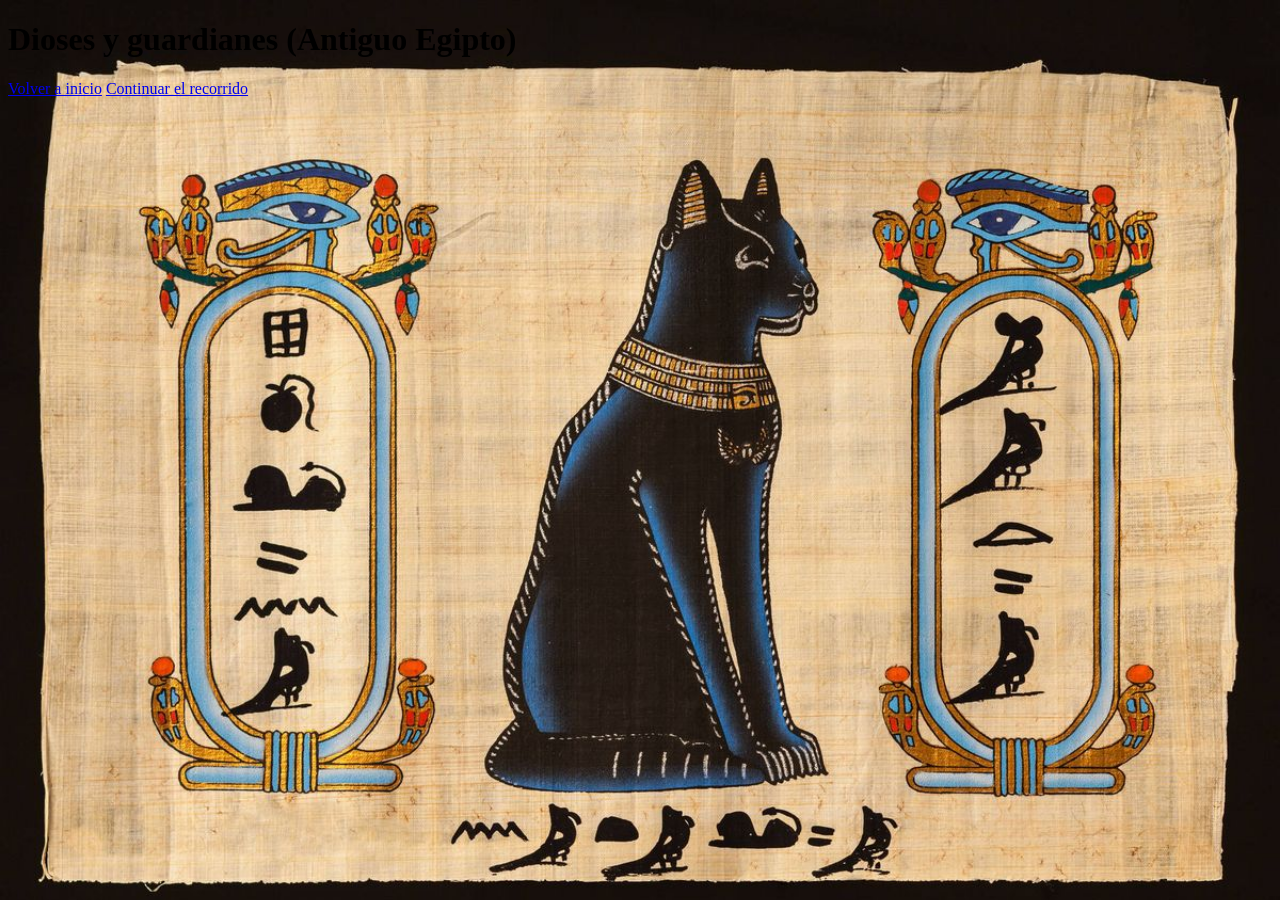
==== escena1.html @ d949973e "estructura escenas" ====
<!DOCTYPE html>
<html lang="en">
<head
    <meta charset="UTF-8">
    <meta name="viewport" content="width=device-width, initial-scale=1.0">
    <title> Archivo felino </title>
    <link rel="stylesheet" href="styles/style.css">
    <script src="script.js" defer></script>
</head> 
<body id="escena1"> 
    <h1>Dioses y guardianes (Antiguo Egipto)</h1>

    
    <a href="index.html">Volver a inicio</a>
    <a href="escena2.html">Continuar el recorrido</a>
</body>
</html>
---- styles/style.css ----
img {
    width: 25vw;  
}

#home {

    background-image: url("/assets/collage.webp");


}


#escena1 {

    background-image: url("/assets/egipto.jpg");
    background-size: cover; 

}

#escena2 {

    background-image: url("/assets/edadmedia.avif");
    background-size: cover;

}


#escena3 {

    background-image: url("/assets/ilustracion.jpg");
    background-size: cover;

}

#escena4 {

    background-image: url("/assets/nyan.gif");
    background-size: cover;

}


#escena5 {

    background-image: url("/assets/futuro.webp");
    background-size: cover;

}
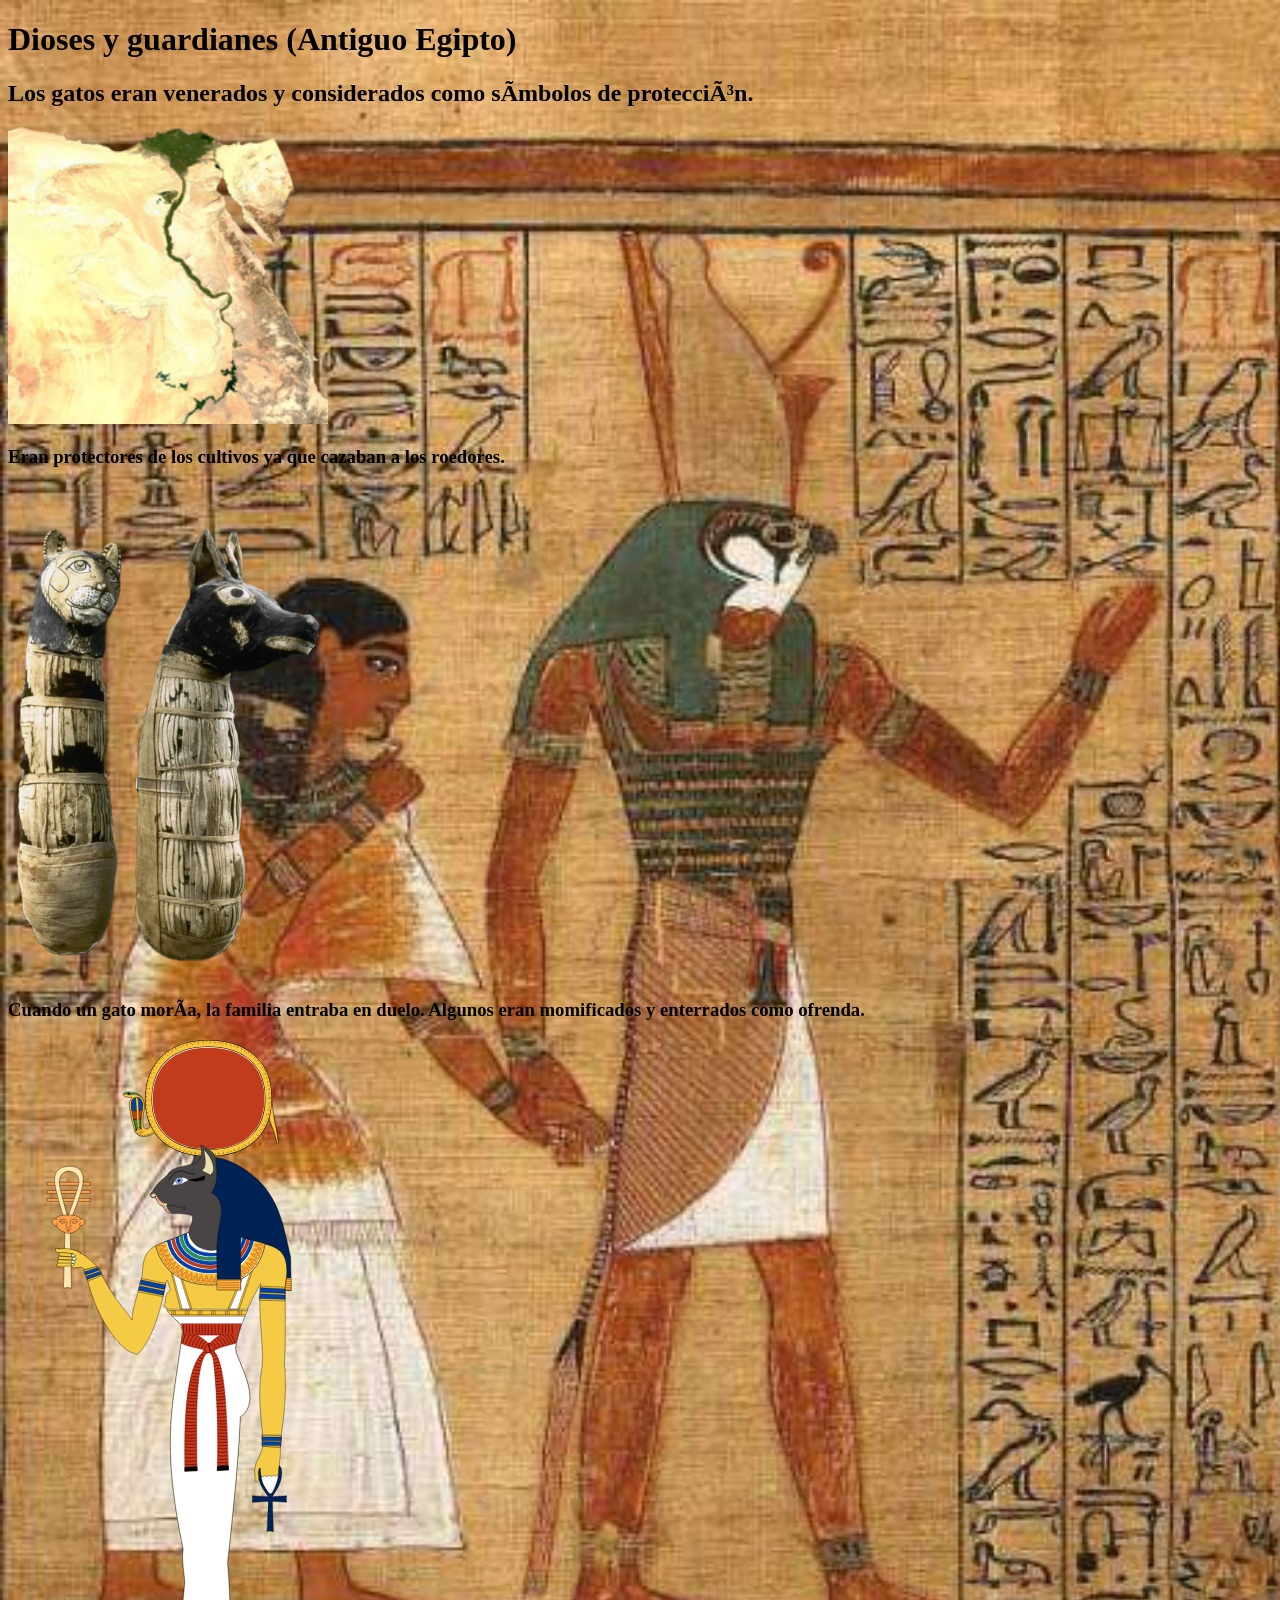
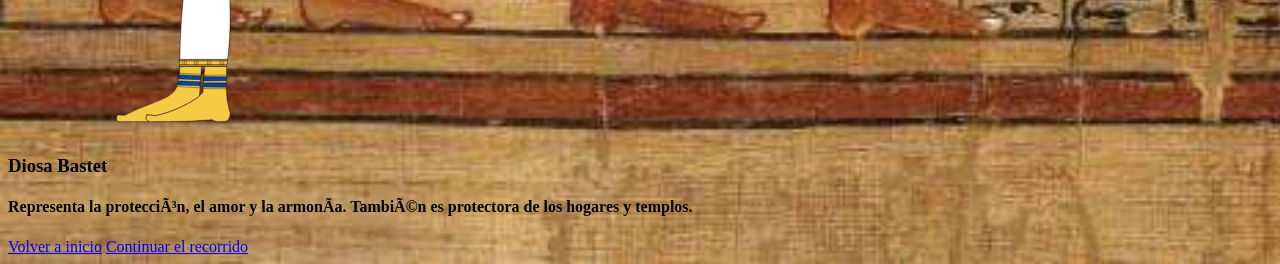
==== commit b69e8b80: "textos" ====
--- a/escena1.html
+++ b/escena1.html
@@ -9,7 +9,16 @@
 </head> 
 <body id="escena1"> 
     <h1>Dioses y guardianes (Antiguo Egipto)</h1>
-
+    <h2>Los gatos eran venerados y considerados como símbolos de protección. </h2>
+    <img src="assets/cultivos2.png">
+    <h3>Eran protectores de los cultivos ya que cazaban a los roedores. </h3>
+    <img src="assets/momia.webp">
+    <h3>Cuando un gato moría, la familia entraba en duelo. Algunos eran momificados y enterrados como ofrenda.</h3>
+     <img src="assets/bastet.svg">
+    <h3> Diosa Bastet </h3>
+    <h4>Representa la protección, el amor y la armonía. También es protectora de los hogares y templos. </h3>
+   
+    
     
     <a href="index.html">Volver a inicio</a>
     <a href="escena2.html">Continuar el recorrido</a>
--- a/styles/style.css
+++ b/styles/style.css
@@ -12,14 +12,14 @@
 
 #escena1 {
 
-    background-image: url("/assets/egipto.jpg");
+    background-image: url("/assets/egipto3.jpg");
     background-size: cover; 
 
 }
 
 #escena2 {
 
-    background-image: url("/assets/edadmedia.avif");
+    background-image: url("/assets/edadmedia2.jpg");
     background-size: cover;
 
 }
@@ -27,7 +27,7 @@
 
 #escena3 {
 
-    background-image: url("/assets/ilustracion.jpg");
+    background-image: url("/assets/ilustracion2.jpg");
     background-size: cover;
 
 }
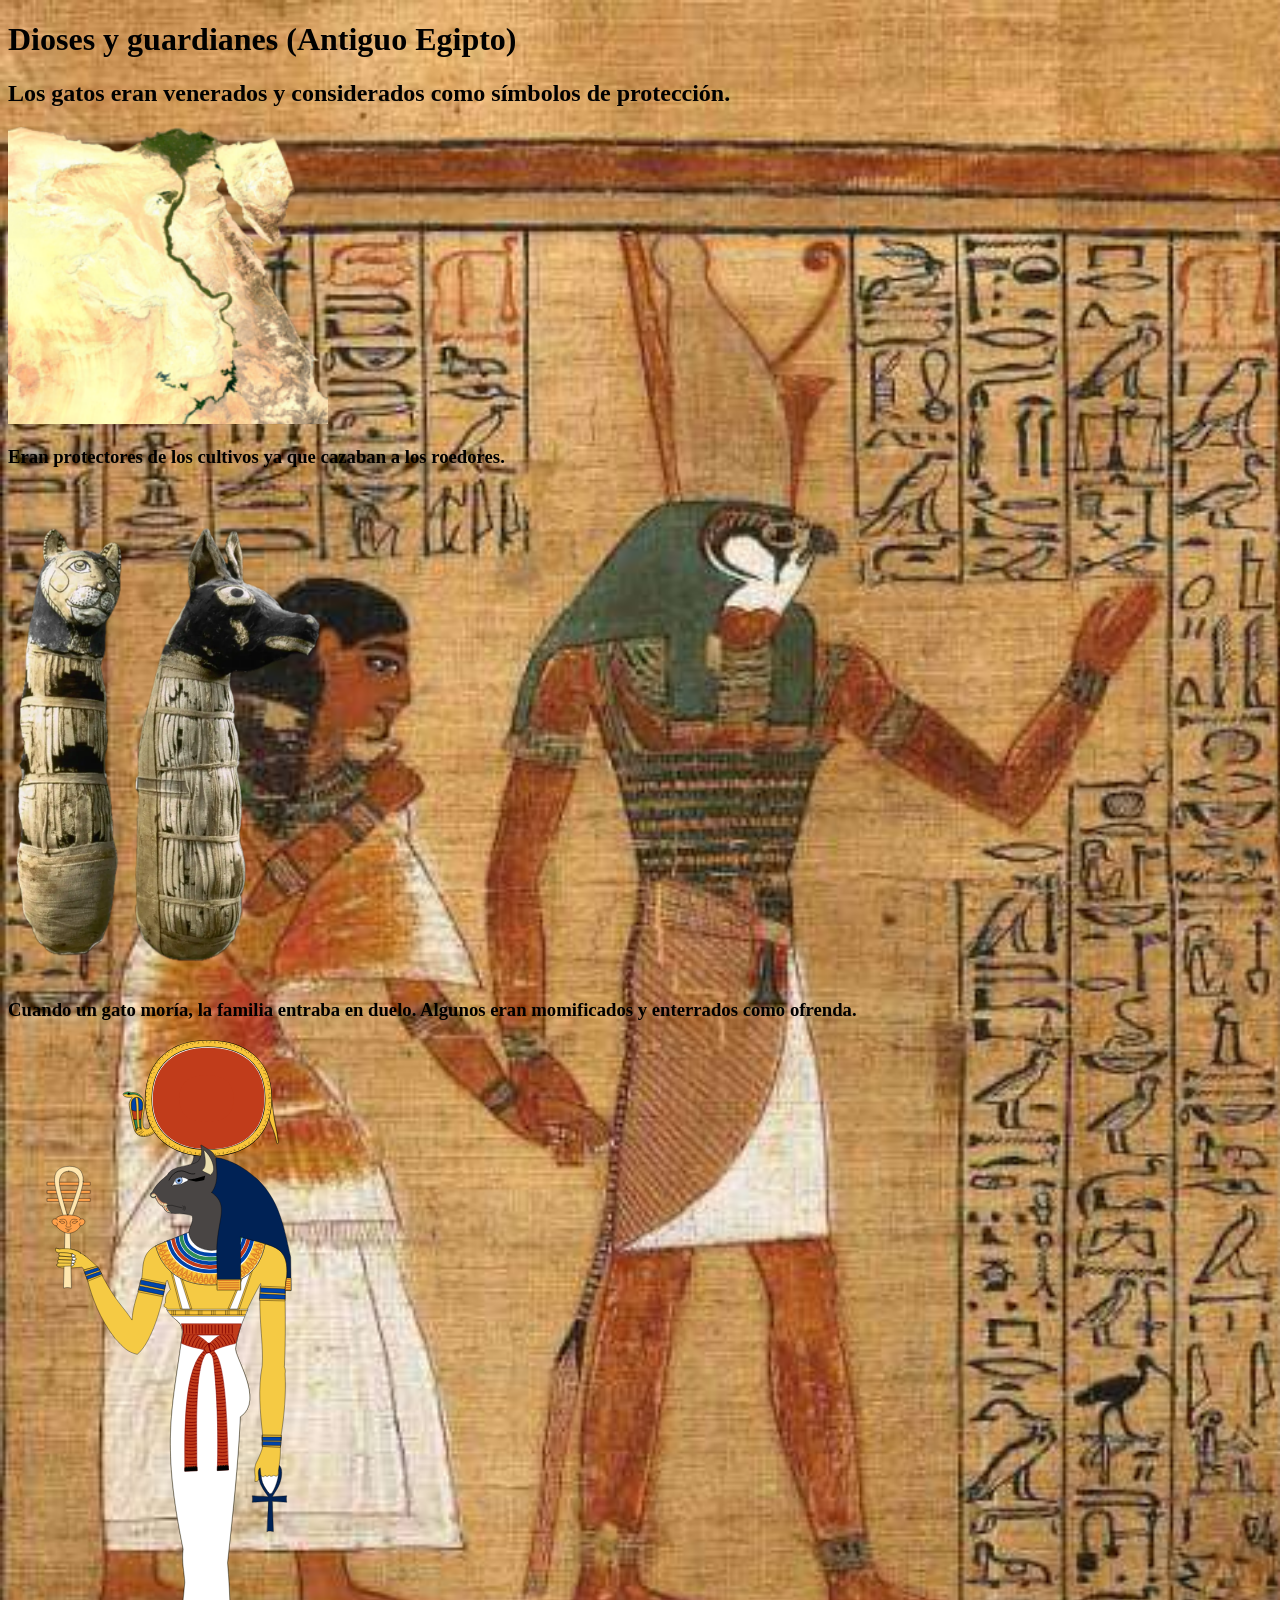
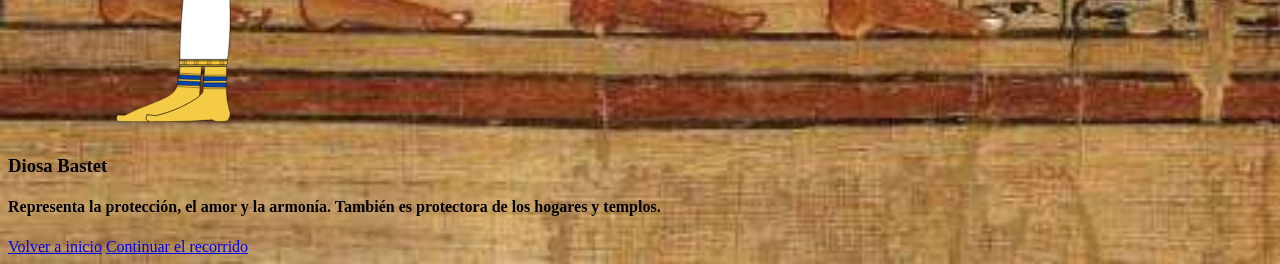
==== commit dd6beba8: "correccion head" ====
--- a/escena1.html
+++ b/escena1.html
@@ -1,10 +1,10 @@
 <!DOCTYPE html>
 <html lang="en">
-<head
+<head>
     <meta charset="UTF-8">
     <meta name="viewport" content="width=device-width, initial-scale=1.0">
     <title> Archivo felino </title>
-    <link rel="stylesheet" href="styles/style.css">
+    <link rel="stylesheet" href="style.css">
     <script src="script.js" defer></script>
 </head> 
 <body id="escena1"> 
--- a/style.css
+++ b/style.css
@@ -0,0 +1,48 @@
+img {
+    width: 25vw;  
+}
+
+#home {
+
+    background-image: url("/assets/collage.webp");
+
+
+}
+
+
+#escena1 {
+
+    background-image: url("/assets/egipto3.jpg");
+    background-size: cover; 
+
+}
+
+#escena2 {
+
+    background-image: url("/assets/edadmedia2.jpg");
+    background-size: cover;
+
+}
+
+
+#escena3 {
+
+    background-image: url("/assets/ilustracion2.jpg");
+    background-size: cover;
+
+}
+
+#escena4 {
+
+    background-image: url("/assets/nyan.gif");
+    background-size: cover;
+
+}
+
+
+#escena5 {
+
+    background-image: url("/assets/futuro.webp");
+    background-size: cover;
+
+}
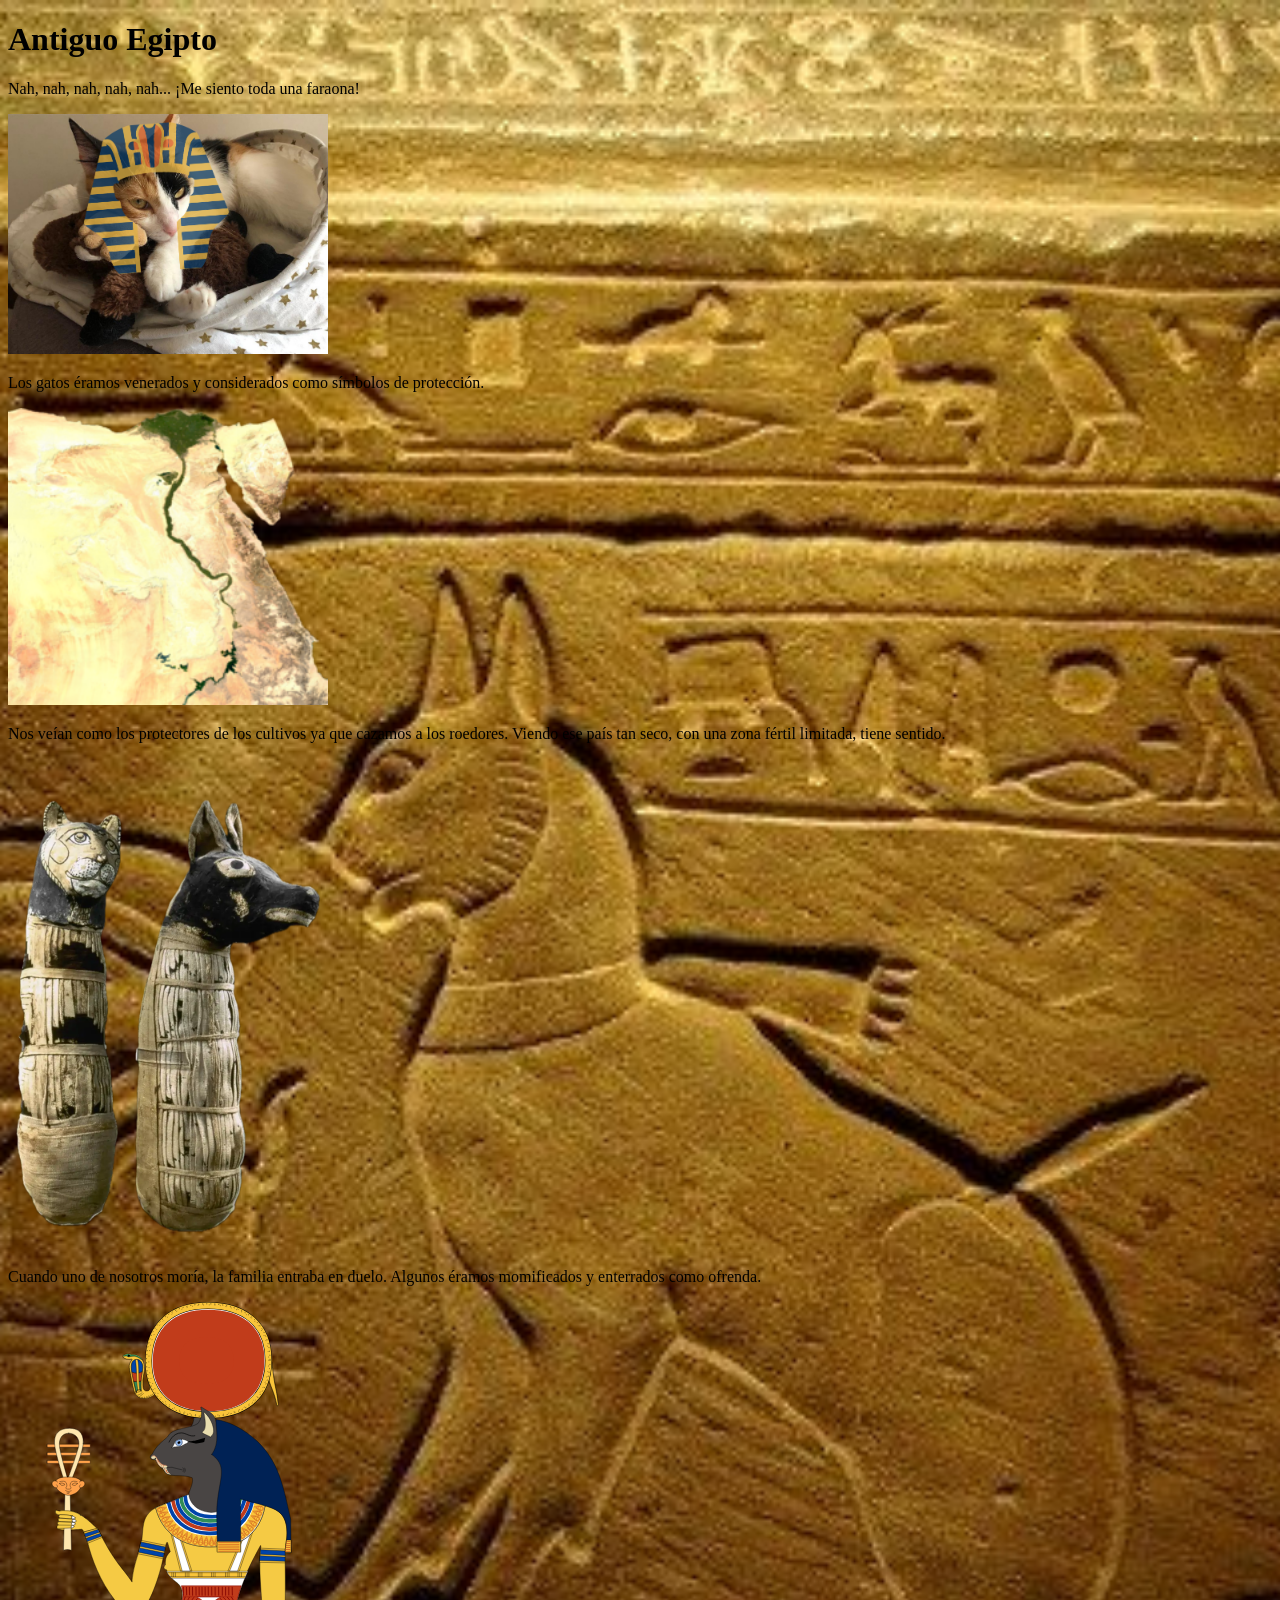
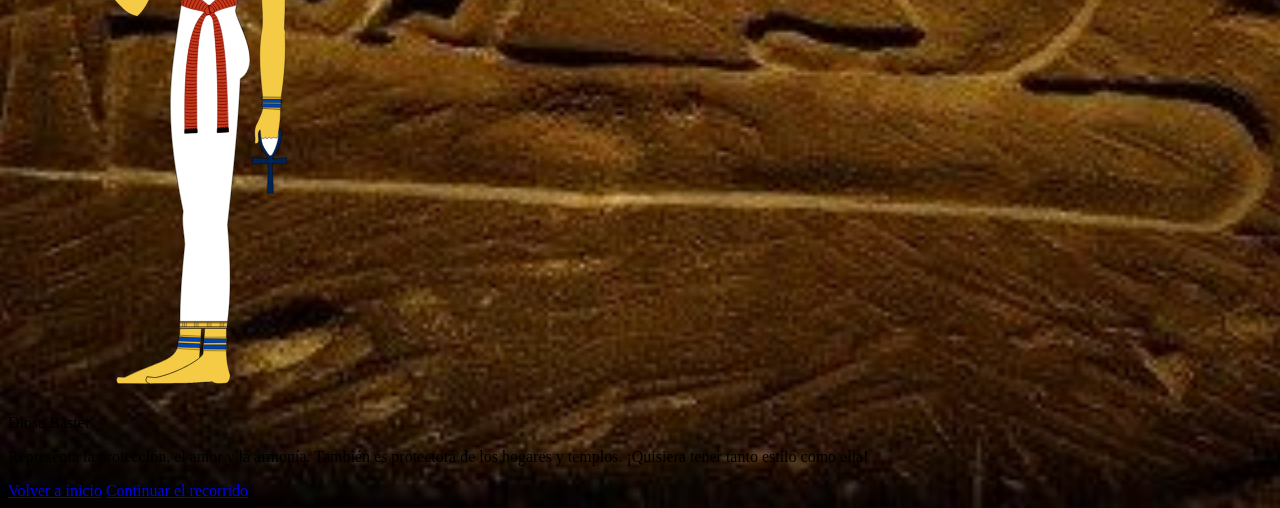
==== commit f4e2ab9c: "replanteamiento narrativo" ====
--- a/escena1.html
+++ b/escena1.html
@@ -3,20 +3,23 @@
 <head>
     <meta charset="UTF-8">
     <meta name="viewport" content="width=device-width, initial-scale=1.0">
-    <title> Archivo felino </title>
+    <title> Pilatunas milenarias </title>
     <link rel="stylesheet" href="style.css">
     <script src="script.js" defer></script>
 </head> 
 <body id="escena1"> 
-    <h1>Dioses y guardianes (Antiguo Egipto)</h1>
-    <h2>Los gatos eran venerados y considerados como símbolos de protección. </h2>
+    
+    <h1>Antiguo Egipto</h1>
+    <p>Nah, nah, nah, nah, nah... ¡Me siento toda una faraona!</p>
+    <img src="/assets/amelie2.png">
+    <p>Los gatos éramos venerados y considerados como símbolos de protección. </p>
     <img src="assets/cultivos2.png">
-    <h3>Eran protectores de los cultivos ya que cazaban a los roedores. </h3>
+    <p>Nos veían como los protectores de los cultivos ya que cazamos a los roedores. Viendo ese país tan seco, con una zona fértil limitada, tiene sentido. </p>
     <img src="assets/momia.webp">
-    <h3>Cuando un gato moría, la familia entraba en duelo. Algunos eran momificados y enterrados como ofrenda.</h3>
+    <p>Cuando uno de nosotros moría, la familia entraba en duelo. Algunos éramos momificados y enterrados como ofrenda.</p>
      <img src="assets/bastet.svg">
-    <h3> Diosa Bastet </h3>
-    <h4>Representa la protección, el amor y la armonía. También es protectora de los hogares y templos. </h3>
+    <p> Diosa Bastet </p>
+    <p>Representa la protección, el amor y la armonía. También es protectora de los hogares y templos. ¡Quisiera tener tanto estilo como ella! </p>
    
     
     
--- a/style.css
+++ b/style.css
@@ -4,45 +4,61 @@
 
 #home {
 
-    background-image: url("/assets/collage.webp");
+    background-image: url("assets/evolucion.jpg");
+    background-size: cover;
+  background-position: center;
+  background-repeat: no-repeat;
 
 
 }
 
 
-#escena1 {
 
-    background-image: url("/assets/egipto3.jpg");
-    background-size: cover; 
 
+    #escena1 {
+  background-image: url("assets/egiptogato.jpg");
+  background-size: cover;
+  background-position: center;
+  background-repeat: no-repeat;
+  
 }
+
+
 
 #escena2 {
 
-    background-image: url("/assets/edadmedia2.jpg");
+    background-image: url("assets/demoncat.jpg");
     background-size: cover;
+  background-position: center;
+  background-repeat: no-repeat;
 
 }
 
 
 #escena3 {
 
-    background-image: url("/assets/ilustracion2.jpg");
-    background-size: cover;
+    background-image: url("assets/gatoilus.jpg");
+   background-size: cover;
+  background-position: center;
+  background-repeat: no-repeat;
 
 }
 
 #escena4 {
 
-    background-image: url("/assets/nyan.gif");
+    background-image: url("assets/gatosilly.jpg");
     background-size: cover;
+  background-position: center;
+  background-repeat: no-repeat;
 
 }
 
 
 #escena5 {
 
-    background-image: url("/assets/futuro.webp");
+    background-image: url("assets/gatocalipsis.jpg");
     background-size: cover;
+  background-position: center;
+  background-repeat: no-repeat;
 
 }
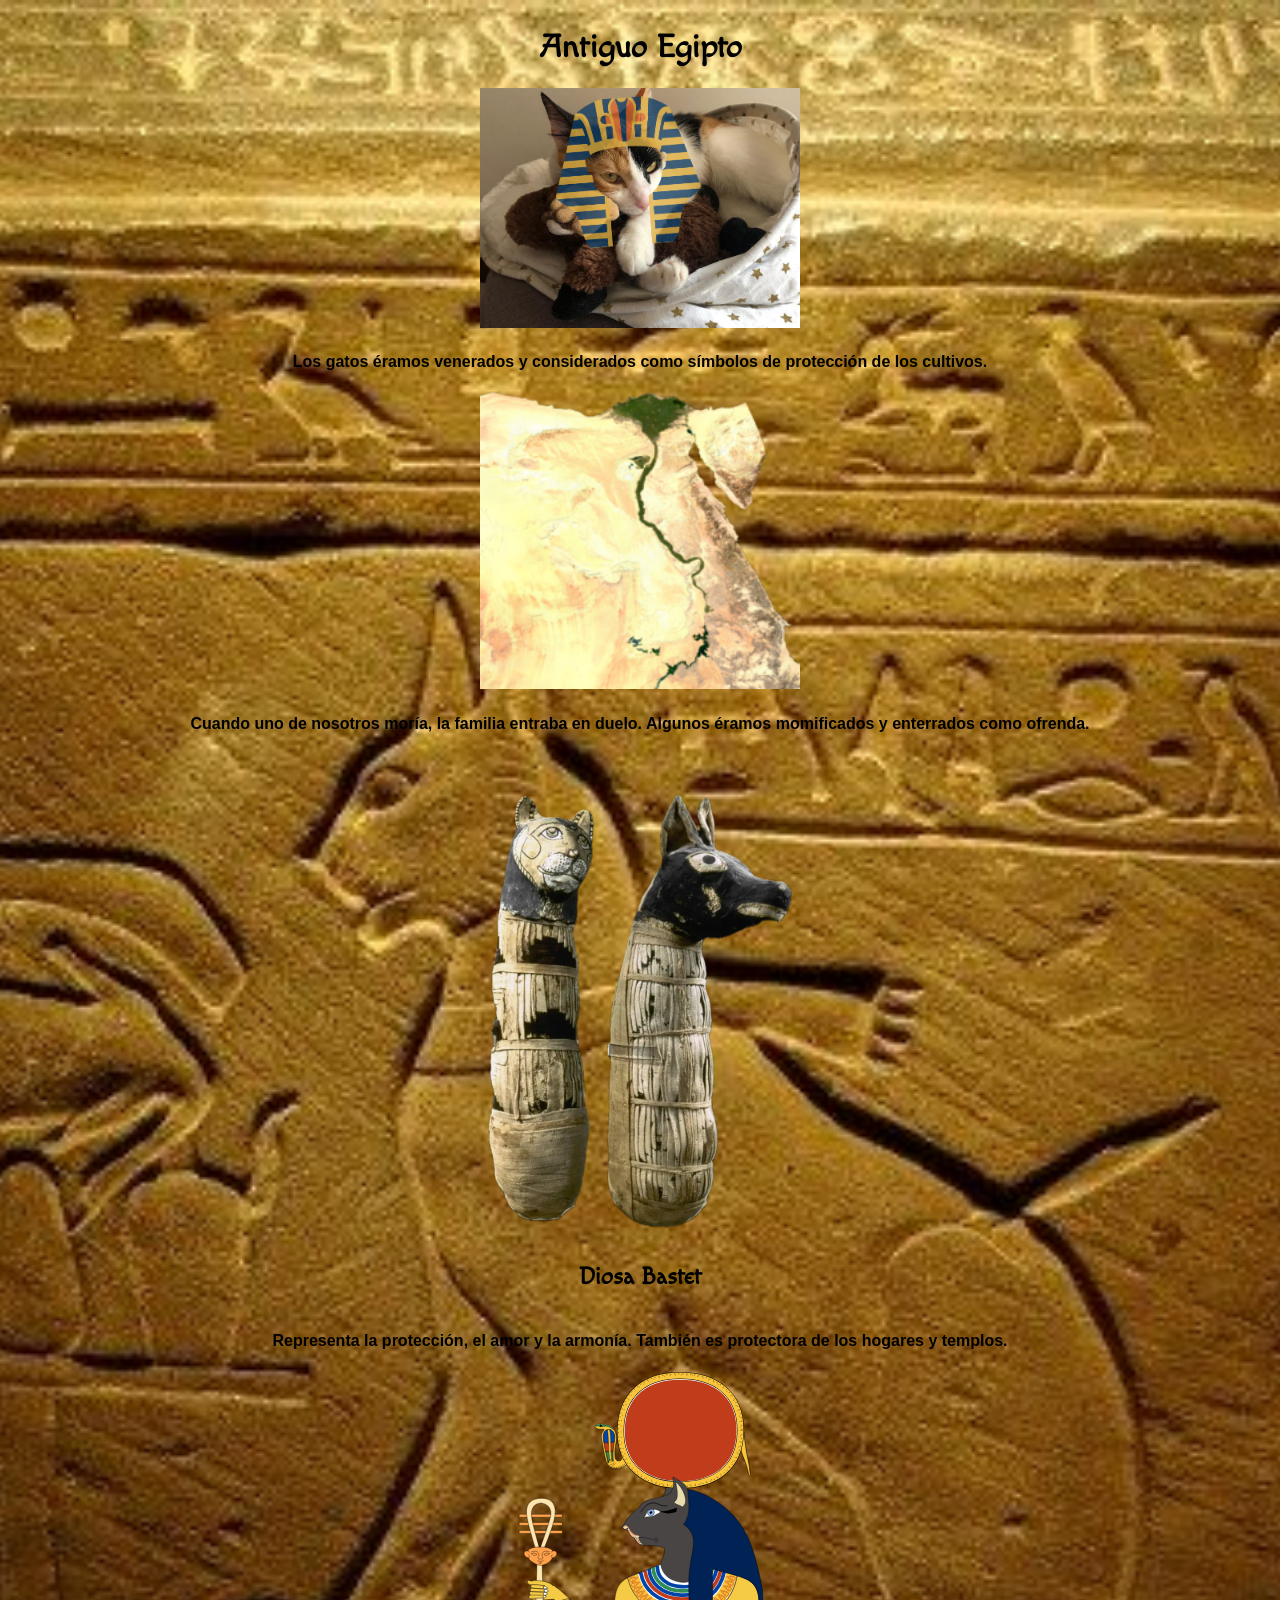
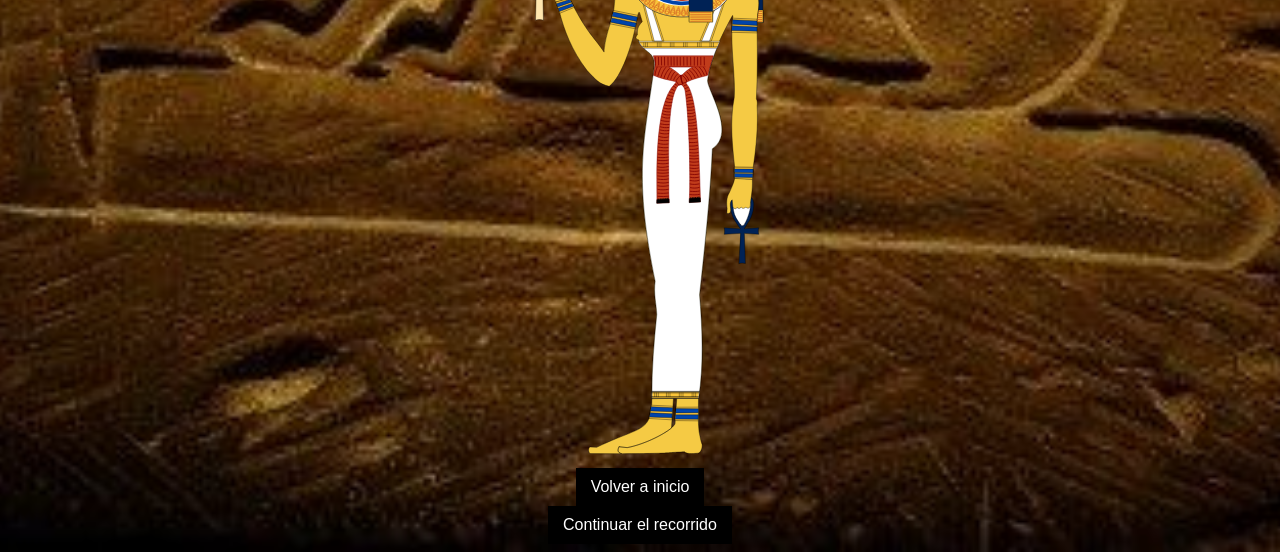
==== commit d1b82608: "gran parte del estilo" ====
--- a/escena1.html
+++ b/escena1.html
@@ -6,24 +6,26 @@
     <title> Pilatunas milenarias </title>
     <link rel="stylesheet" href="style.css">
     <script src="script.js" defer></script>
+    <link rel="preconnect" href="https://fonts.googleapis.com">
+<link rel="preconnect" href="https://fonts.gstatic.com" crossorigin>
+<link href="https://fonts.googleapis.com/css2?family=Macondo&family=Poppins:ital,wght@0,100;0,200;0,300;0,400;0,500;0,600;0,700;0,800;0,900;1,100;1,200;1,300;1,400;1,500;1,600;1,700;1,800;1,900&display=swap" rel="stylesheet">
 </head> 
 <body id="escena1"> 
-    
-    <h1>Antiguo Egipto</h1>
-    <p>Nah, nah, nah, nah, nah... ¡Me siento toda una faraona!</p>
-    <img src="/assets/amelie2.png">
-    <p>Los gatos éramos venerados y considerados como símbolos de protección. </p>
-    <img src="assets/cultivos2.png">
-    <p>Nos veían como los protectores de los cultivos ya que cazamos a los roedores. Viendo ese país tan seco, con una zona fértil limitada, tiene sentido. </p>
+    <audio id="bg-audio" autoplay loop> <source src="assets/escena1.mp3" type="audio/mpeg"></audio>
+    <h1 style="font-family: Macondo, sans-serif;">𓃾𓂀Antiguo Egipto𓁶𓆓</h1>
+    <div class="comentario"><img src="assets/amelie2.png"></div>
+    <h4>Los gatos éramos venerados y considerados como símbolos de protección de los cultivos.</h4>
+    <div class="comentario1"><img src="assets/cultivos2.png"></div>
+    <h4>Cuando uno de nosotros moría, la familia entraba en duelo. Algunos éramos momificados y enterrados como ofrenda.</h4>
     <img src="assets/momia.webp">
-    <p>Cuando uno de nosotros moría, la familia entraba en duelo. Algunos éramos momificados y enterrados como ofrenda.</p>
-     <img src="assets/bastet.svg">
-    <p> Diosa Bastet </p>
-    <p>Representa la protección, el amor y la armonía. También es protectora de los hogares y templos. ¡Quisiera tener tanto estilo como ella! </p>
+    <h2 style="font-family: Macondo, sans-serif;"> Diosa Bastet </h3>
+    <h4> Representa la protección, el amor y la armonía. También es protectora de los hogares y templos.  </h4>
+    <div class="comentario2"><img src="assets/bastet.svg"></div>
+
    
     
     
-    <a href="index.html">Volver a inicio</a>
-    <a href="escena2.html">Continuar el recorrido</a>
+    <a href="index.html" class="boton">Volver a inicio</a>
+    <a href="escena2.html" class="boton">Continuar el recorrido</a>
 </body>
 </html>
--- a/style.css
+++ b/style.css
@@ -1,5 +1,17 @@
 img {
     width: 25vw;  
+}
+
+html {
+  font-family: 'Lucida Sans Typewriter', sans-serif;
+}
+
+body {
+  cursor: url('assets/huella.png'), auto;
+  display: flex;
+  flex-direction: column;
+  align-items: center;   /* centra horizontal */
+  text-align: center;    /* centra texto */
 }
 
 #home {
@@ -12,7 +24,63 @@
 
 }
 
+.spinning-image {
+  transition: transform 0.8s ease-in-out;
+}
 
+.spinning-image:hover {
+  transform: rotate(360deg);
+}
+
+.gata-intro {
+  position: relative;
+  
+  
+}
+
+
+.comentario {
+  position: relative;
+  display: inline-block;
+}
+
+.comentario::after {
+  content: "¡Me siento toda una faraona!";
+  position: absolute;
+  top: 10px;
+  left: 10px;
+  background: white;
+  padding: 8px 10px;
+  border-radius: 10px;
+  opacity: 0;
+  transition: 0.3s;
+  white-space: nowrap;
+}
+
+.comentario:hover::after {
+  opacity: 1;
+}
+
+.comentario1 {
+  position: relative;
+  display: inline-block;
+}
+
+
+
+.boton {
+  background: black;
+  color: white;
+  padding: 10px 15px;
+  text-decoration: none;
+  align: center;
+  transition: 0.3s;
+}
+
+.boton:hover {
+  background: orange;
+  transform: scale(1.1);
+}
 
 
     #escena1 {
@@ -22,8 +90,44 @@
   background-repeat: no-repeat;
   
 }
+.comentario1::after {
+  content: "Viendo ese país tan seco, tiene sentido.";
+  position: absolute;
+  top: 10px;
+  left: 10px;
+  background: white;
+  padding: 8px 10px;
+  border-radius: 10px;
+  opacity: 0;
+  transition: 0.3s;
+  white-space: nowrap;
+}
 
+.comentario1:hover::after {
+  opacity: 1;
+}
 
+.comentario2 {
+  position: relative;
+  display: inline-block;
+}
+
+.comentario2::after {
+  content: "¡Quisiera tener tanto estilo como ella!";
+  position: absolute;
+  top: 10px;
+  left: 10px;
+  background: white;
+  padding: 8px 10px;
+  border-radius: 10px;
+  opacity: 0;
+  transition: 0.3s;
+  white-space: nowrap;
+}
+
+.comentario2:hover::after {
+  opacity: 1;
+}
 
 #escena2 {
 
@@ -44,6 +148,30 @@
 
 }
 
+
+.comentario0 {
+  position: relative;
+  display: inline-block;
+}
+
+.comentario0::after {
+  content: "Bonjour, mademoiselle. Me complace saludarla...";
+  position: absolute;
+  top: 10px;
+  left: 10px;
+  background: white;
+  padding: 8px 10px;
+  border-radius: 10px;
+  opacity: 0;
+  transition: 0.3s;
+  white-space: nowrap;
+}
+
+.comentario0:hover::after {
+  opacity: 1;
+}
+
+
 #escena4 {
 
     background-image: url("assets/gatosilly.jpg");
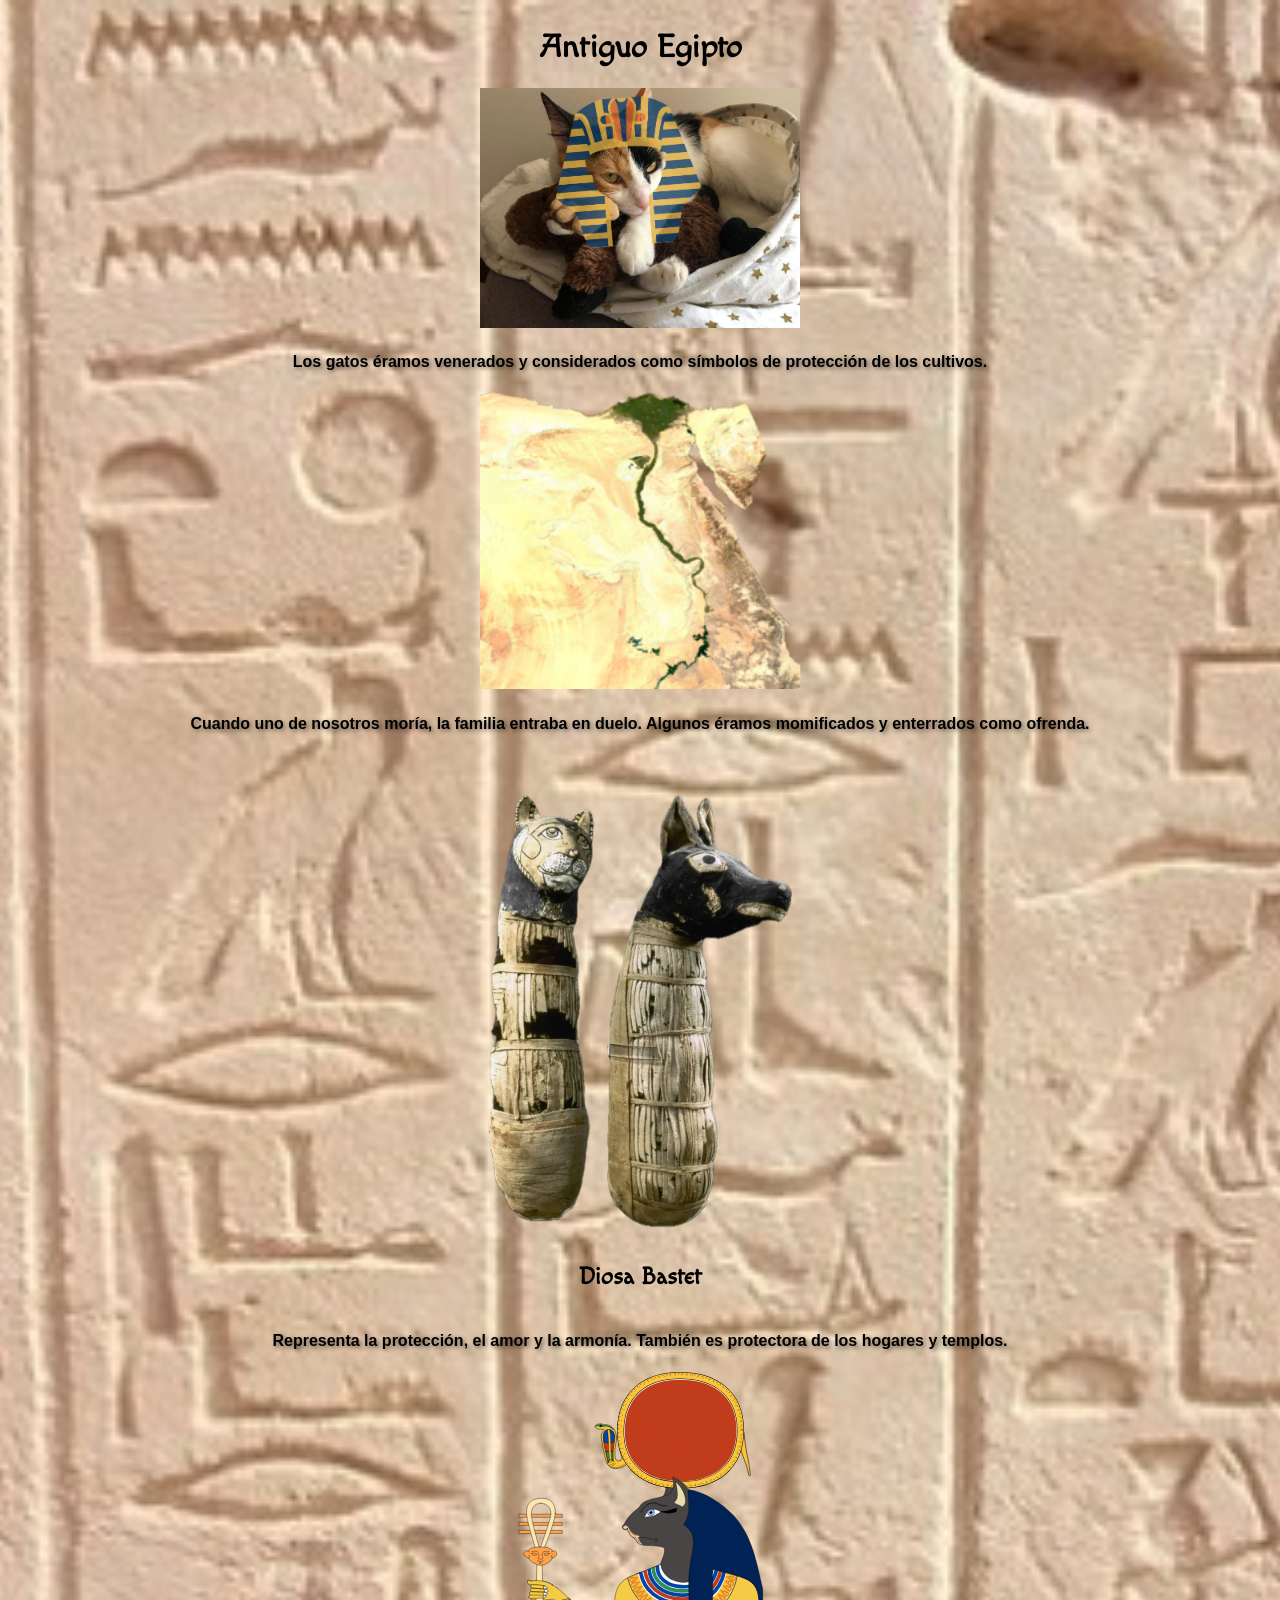
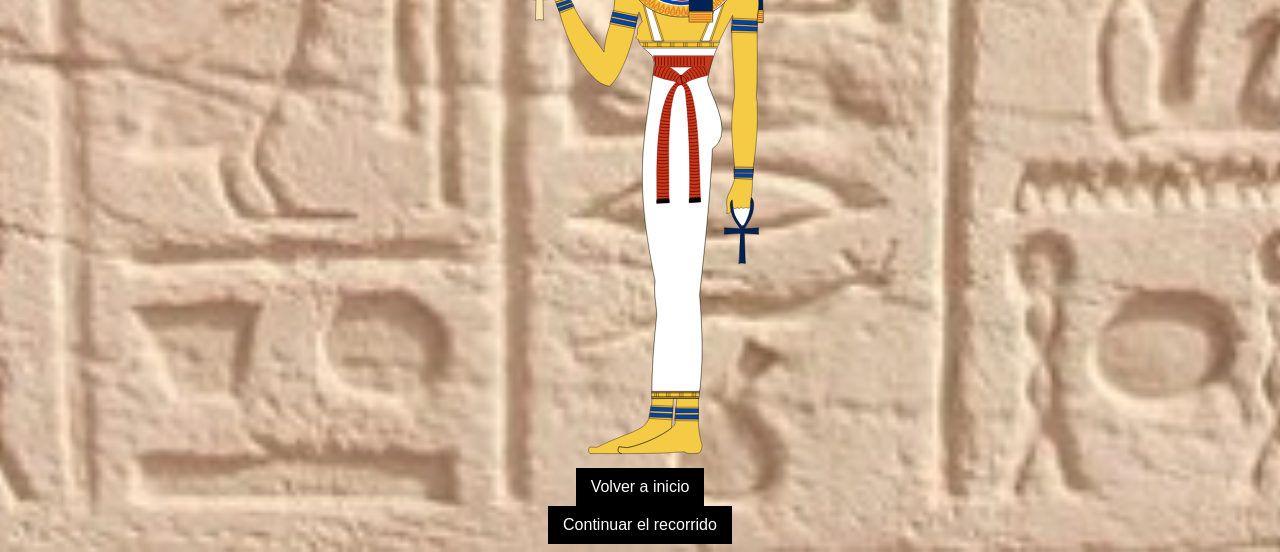
==== commit 543ec84e: "legibilidad" ====
--- a/escena1.html
+++ b/escena1.html
@@ -12,18 +12,20 @@
 </head> 
 <body id="escena1"> 
     <audio id="bg-audio" autoplay loop> <source src="assets/escena1.mp3" type="audio/mpeg"></audio>
+
     <h1 style="font-family: Macondo, sans-serif;">𓃾𓂀Antiguo Egipto𓁶𓆓</h1>
+
     <div class="comentario"><img src="assets/amelie2.png"></div>
-    <h4>Los gatos éramos venerados y considerados como símbolos de protección de los cultivos.</h4>
+
+    <h4 class="sombra">Los gatos éramos venerados y considerados como símbolos de protección de los cultivos.</h4>
     <div class="comentario1"><img src="assets/cultivos2.png"></div>
-    <h4>Cuando uno de nosotros moría, la familia entraba en duelo. Algunos éramos momificados y enterrados como ofrenda.</h4>
+
+    <h4 class="sombra">Cuando uno de nosotros moría, la familia entraba en duelo. Algunos éramos momificados y enterrados como ofrenda.</h4>
     <img src="assets/momia.webp">
+    
     <h2 style="font-family: Macondo, sans-serif;"> Diosa Bastet </h3>
-    <h4> Representa la protección, el amor y la armonía. También es protectora de los hogares y templos.  </h4>
+    <h4 class="sombra"> Representa la protección, el amor y la armonía. También es protectora de los hogares y templos.  </h4>
     <div class="comentario2"><img src="assets/bastet.svg"></div>
-
-   
-    
     
     <a href="index.html" class="boton">Volver a inicio</a>
     <a href="escena2.html" class="boton">Continuar el recorrido</a>
--- a/style.css
+++ b/style.css
@@ -14,6 +14,13 @@
   text-align: center;    /* centra texto */
 }
 
+
+.sombra { 
+  text-shadow: 2px 2px 4px rgba(0, 0, 0, 0.5);
+}
+
+
+
 #home {
 
     background-image: url("assets/evolucion.jpg");
@@ -84,7 +91,7 @@
 
 
     #escena1 {
-  background-image: url("assets/egiptogato.jpg");
+  background-image: url("assets/hieroglyphics-429863-640_ver_1.jpg");
   background-size: cover;
   background-position: center;
   background-repeat: no-repeat;
@@ -172,9 +179,32 @@
 }
 
 
+.comentario4 {
+  position: relative;
+  display: inline-block;
+}
+
+.comentario4::after {
+  content: "Primer inventario de razas: Catus domesticus, Catus angorensis, Catus hispanicus y Catus coeruleus.";
+  position: absolute;
+  top: 10px;
+  left: 10px;
+  background: white;
+  padding: 8px 10px;
+  border-radius: 10px;
+  opacity: 0;
+  transition: 0.3s;
+  white-space: nowrap;
+}
+
+.comentario4:hover::after {
+  opacity: 1;
+}
+
+
 #escena4 {
 
-    background-image: url("assets/gatosilly.jpg");
+    background-image: url("assets/descargar\ \(4\).jpg");
     background-size: cover;
   background-position: center;
   background-repeat: no-repeat;
@@ -184,7 +214,7 @@
 
 #escena5 {
 
-    background-image: url("assets/gatocalipsis.jpg");
+    background-image: url("assets/descargar\ \(6\).jpg");
     background-size: cover;
   background-position: center;
   background-repeat: no-repeat;
